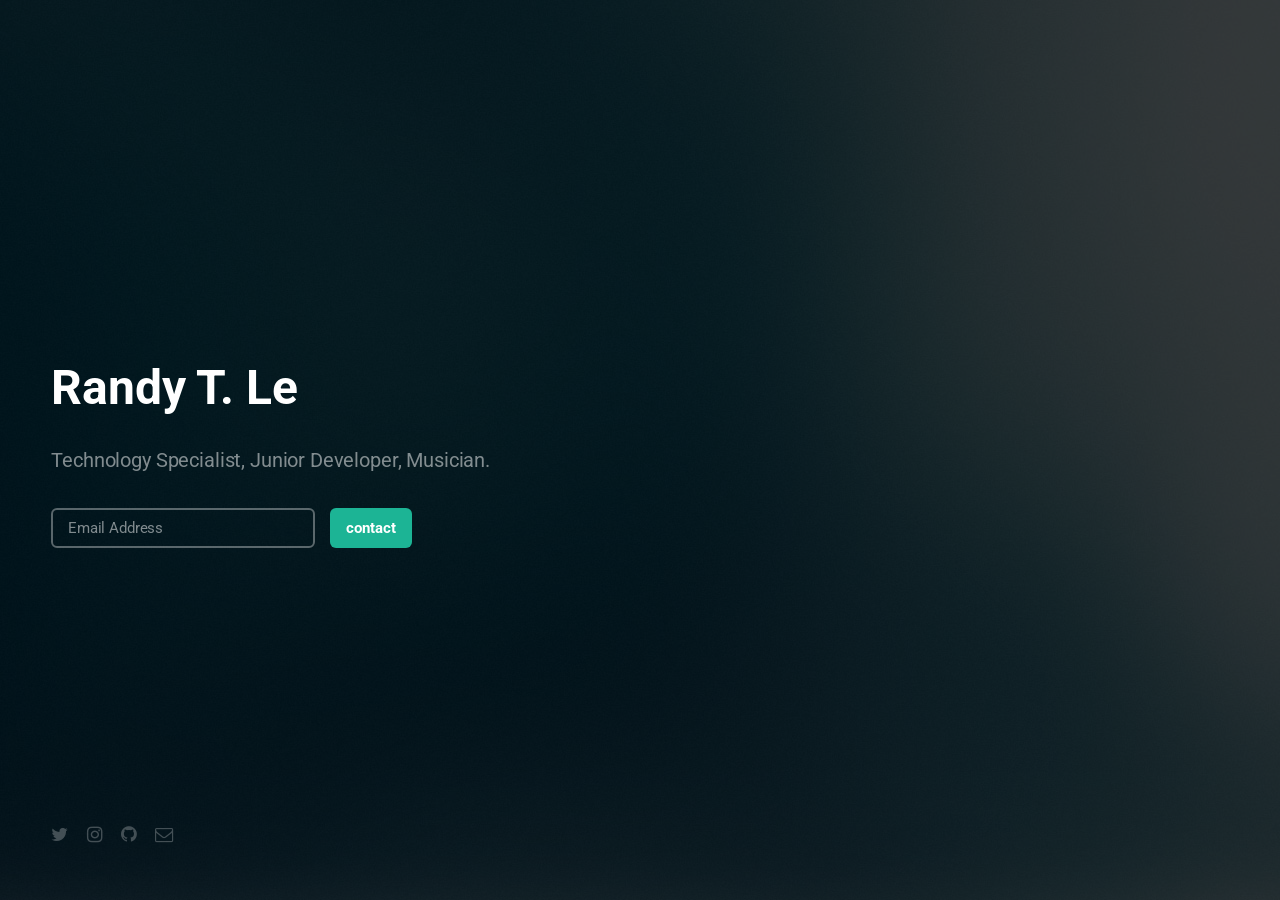
==== index.html @ 87473770 "-Fixed Twitter link" ====
<!DOCTYPE HTML>
<!--
	Eventually by HTML5 UP
-->
<html>
	<head>
		<title>Randy Le</title>
		<meta charset="utf-8" />
		<meta name="viewport" content="width=device-width, initial-scale=1, user-scalable=no" />
		<!--[if lte IE 8]><script src="assets/js/ie/html5shiv.js"></script><![endif]-->
		<link rel="stylesheet" href="assets/css/main.css" />
		<!--[if lte IE 8]><link rel="stylesheet" href="assets/css/ie8.css" /><![endif]-->
		<!--[if lte IE 9]><link rel="stylesheet" href="assets/css/ie9.css" /><![endif]-->
	</head>
	<body>

		<!-- Header -->
			<header id="header">
				<h1>Randy T. Le</h1>
				<p>Technology Specialist, Junior Developer, Musician.<br />
			</header>

		<!-- Signup Form -->
			<form id="signup-form" method="post" action="#">
				<input type="email" name="email" id="email" placeholder="Email Address" />
				<input type="submit" value="contact" />
			</form>

		<!-- Footer -->
			<footer id="footer">
				<ul class="icons">
					<li><a href="http://twitter.com/rndyl" class="icon fa-twitter"><span class="label">Twitter</span></a></li>
					<li><a href="http://facebook.com/Rndyl" class="icon fa-instagram"><span class="label">Instagram</span></a></li>
					<li><a href="http://github.com/rndytl" class="icon fa-github"><span class="label">GitHub</span></a></li>
					<li><a href="le.randy.t@gmail.com" class="icon fa-envelope-o"><span class="label">Email</span></a></li>
				</ul>
			</footer>

		<!-- Scripts -->
			<!--[if lte IE 8]><script src="assets/js/ie/respond.min.js"></script><![endif]-->
			<script src="assets/js/main.js"></script>

	</body>
</html>
---- assets/css/main.css ----
@import url(font-awesome.min.css);
@import url("https://fonts.googleapis.com/css?family=Roboto:400,700");

/*
	Eventually by HTML5 UP
	html5up.net | @ajlkn
	Free for personal and commercial use under the CCA 3.0 license (html5up.net/license)
*/

/* Reset */

	html, body, div, span, applet, object, iframe, h1, h2, h3, h4, h5, h6, p, blockquote, pre, a, abbr, acronym, address, big, cite, code, del, dfn, em, img, ins, kbd, q, s, samp, small, strike, strong, sub, sup, tt, var, b, u, i, center, dl, dt, dd, ol, ul, li, fieldset, form, label, legend, table, caption, tbody, tfoot, thead, tr, th, td, article, aside, canvas, details, embed, figure, figcaption, footer, header, hgroup, menu, nav, output, ruby, section, summary, time, mark, audio, video {
		margin: 0;
		padding: 0;
		border: 0;
		font-size: 100%;
		font: inherit;
		vertical-align: baseline;
	}

	article, aside, details, figcaption, figure, footer, header, hgroup, menu, nav, section {
		display: block;
	}

	body {
		line-height: 1;
	}

	ol, ul {
		list-style: none;
	}

	blockquote, q {
		quotes: none;
	}

	blockquote:before, blockquote:after, q:before, q:after {
		content: '';
		content: none;
	}

	table {
		border-collapse: collapse;
		border-spacing: 0;
	}

	body {
		-webkit-text-size-adjust: none;
	}

/* Box Model */

	*, *:before, *:after {
		-moz-box-sizing: border-box;
		-webkit-box-sizing: border-box;
		box-sizing: border-box;
	}

/* Basic */

	@-ms-viewport {
		width: device-width;
	}

	body {
		-ms-overflow-style: scrollbar;
	}

	@media screen and (max-width: 480px) {

		html, body {
			min-width: 320px;
		}

	}

	html, body {
		height: 100%;
		overflow-x: hidden;
		width: 100%;
	}

		@media screen and (max-height: 640px) {

			html, body {
				height: auto;
				min-height: 100%;
			}

		}

	body {
		display: -moz-flex;
		display: -webkit-flex;
		display: -ms-flex;
		display: flex;
		-moz-flex-direction: column;
		-webkit-flex-direction: column;
		-ms-flex-direction: column;
		flex-direction: column;
		-moz-justify-content: center;
		-webkit-justify-content: center;
		-ms-justify-content: center;
		justify-content: center;
		background-color: #000;
		padding: 6em 4em 4em 4em;
	}

		body > * {
			position: relative;
			z-index: 2;
		}

		body.is-loading *, body.is-loading *:before, body.is-loading *:after {
			-moz-animation: none !important;
			-webkit-animation: none !important;
			-ms-animation: none !important;
			animation: none !important;
			-moz-transition: none !important;
			-webkit-transition: none !important;
			-ms-transition: none !important;
			transition: none !important;
		}

		@media screen and (max-width: 1680px) {

			body {
				padding: 6em 3.5em 3.5em 3.5em;
			}

		}

		@media screen and (max-width: 736px) {

			body {
				padding: 5em 2em 2em 2em;
			}

		}

		@media screen and (max-width: 360px) {

			body {
				padding: 5em 1.25em 1.25em 1.25em;
			}

		}

/* BG */

	#bg {
		-moz-transition: opacity 2s ease-in-out;
		-webkit-transition: opacity 2s ease-in-out;
		-ms-transition: opacity 2s ease-in-out;
		transition: opacity 2s ease-in-out;
		height: 100%;
		left: 0;
		opacity: 0.25;
		position: fixed;
		top: 0;
		width: 100%;
		z-index: 1;
	}

		#bg div {
			-moz-transition: opacity 3s ease, visibility 3s;
			-webkit-transition: opacity 3s ease, visibility 3s;
			-ms-transition: opacity 3s ease, visibility 3s;
			transition: opacity 3s ease, visibility 3s;
			background-size: cover;
			height: 100%;
			left: 0;
			opacity: 0;
			position: absolute;
			top: 0;
			visibility: hidden;
			width: 150%;
		}

			#bg div.visible {
				-moz-animation: bg 45s linear infinite;
				-webkit-animation: bg 45s linear infinite;
				-ms-animation: bg 45s linear infinite;
				animation: bg 45s linear infinite;
				opacity: 1;
				visibility: visible;
				z-index: 1;
			}

				#bg div.visible.top {
					z-index: 2;
				}

				@media screen and (max-width: 1280px) {

					#bg div.visible {
						-moz-animation: bg 29.25s linear infinite;
						-webkit-animation: bg 29.25s linear infinite;
						-ms-animation: bg 29.25s linear infinite;
						animation: bg 29.25s linear infinite;
					}

				}

				@media screen and (max-width: 736px) {

					#bg div.visible {
						-moz-animation: bg 18s linear infinite;
						-webkit-animation: bg 18s linear infinite;
						-ms-animation: bg 18s linear infinite;
						animation: bg 18s linear infinite;
					}

				}

			#bg div:only-child {
				-moz-animation-direction: alternate !important;
				-webkit-animation-direction: alternate !important;
				-ms-animation-direction: alternate !important;
				animation-direction: alternate !important;
			}

		body.is-loading #bg {
			opacity: 0;
		}

	@-moz-keyframes bg {
		0% {
			-moz-transform: translateX(0);
			-webkit-transform: translateX(0);
			-ms-transform: translateX(0);
			transform: translateX(0);
		}

		100% {
			-moz-transform: translateX(-25%);
			-webkit-transform: translateX(-25%);
			-ms-transform: translateX(-25%);
			transform: translateX(-25%);
		}
	}

	@-webkit-keyframes bg {
		0% {
			-moz-transform: translateX(0);
			-webkit-transform: translateX(0);
			-ms-transform: translateX(0);
			transform: translateX(0);
		}

		100% {
			-moz-transform: translateX(-25%);
			-webkit-transform: translateX(-25%);
			-ms-transform: translateX(-25%);
			transform: translateX(-25%);
		}
	}

	@-ms-keyframes bg {
		0% {
			-moz-transform: translateX(0);
			-webkit-transform: translateX(0);
			-ms-transform: translateX(0);
			transform: translateX(0);
		}

		100% {
			-moz-transform: translateX(-25%);
			-webkit-transform: translateX(-25%);
			-ms-transform: translateX(-25%);
			transform: translateX(-25%);
		}
	}

	@keyframes bg {
		0% {
			-moz-transform: translateX(0);
			-webkit-transform: translateX(0);
			-ms-transform: translateX(0);
			transform: translateX(0);
		}

		100% {
			-moz-transform: translateX(-25%);
			-webkit-transform: translateX(-25%);
			-ms-transform: translateX(-25%);
			transform: translateX(-25%);
		}
	}

/* Type */

	body, input, select, textarea {
		color: rgba(255, 255, 255, 0.75);
		font-family: "Roboto", sans-serif;
		font-size: 16pt;
		font-weight: 400;
		letter-spacing: -0.01em;
		line-height: 1.65em;
	}

		@media screen and (max-width: 1680px) {

			body, input, select, textarea {
				font-size: 12pt;
			}

		}

		@media screen and (max-width: 1280px) {

			body, input, select, textarea {
				font-size: 11pt;
			}

		}

		@media screen and (max-width: 980px) {

			body, input, select, textarea {
				font-size: 12pt;
			}

		}

		@media screen and (max-width: 736px) {

			body, input, select, textarea {
				font-size: 12pt;
			}

		}

		@media screen and (max-width: 480px) {

			body, input, select, textarea {
				font-size: 12pt;
			}

		}

	a {
		-moz-transition: border-bottom-color 0.2s ease, color 0.2s ease;
		-webkit-transition: border-bottom-color 0.2s ease, color 0.2s ease;
		-ms-transition: border-bottom-color 0.2s ease, color 0.2s ease;
		transition: border-bottom-color 0.2s ease, color 0.2s ease;
		border-bottom: dotted 1px rgba(255, 255, 255, 0.25);
		color: #1cb495;
		text-decoration: none;
	}

		a:hover {
			border-bottom-color: transparent;
			color: #1cb495 !important;
			text-decoration: none;
		}

	strong, b {
		color: #fff;
		font-weight: 700;
	}

	em, i {
		font-style: italic;
	}

	p {
		margin: 0 0 2em 0;
	}

	h1, h2, h3, h4, h5, h6 {
		color: #fff;
		font-weight: 700;
		line-height: 1em;
		margin: 0 0 1em 0;
	}

		h1 a, h2 a, h3 a, h4 a, h5 a, h6 a {
			color: inherit;
			text-decoration: none;
		}

	h1 {
		font-size: 2.5em;
		line-height: 1.25em;
	}

	h2 {
		font-size: 1.75em;
		line-height: 1.5em;
	}

	h3 {
		font-size: 1.35em;
		line-height: 1.5em;
	}

	h4 {
		font-size: 1.1em;
		line-height: 1.5em;
	}

	h5 {
		font-size: 0.9em;
		line-height: 1.5em;
	}

	h6 {
		font-size: 0.7em;
		line-height: 1.5em;
	}

	sub {
		font-size: 0.8em;
		position: relative;
		top: 0.5em;
	}

	sup {
		font-size: 0.8em;
		position: relative;
		top: -0.5em;
	}

	blockquote {
		border-left: solid 8px rgba(255, 255, 255, 0.35);
		font-style: italic;
		margin: 0 0 2em 0;
		padding: 0.5em 0 0.5em 2em;
	}

	code {
		background: rgba(255, 255, 255, 0.125);
		border-radius: 6px;
		border: solid 2px rgba(255, 255, 255, 0.35);
		font-family: "Courier New", monospace;
		font-size: 0.9em;
		margin: 0 0.25em;
		padding: 0.25em 0.65em;
	}

	pre {
		-webkit-overflow-scrolling: touch;
		font-family: "Courier New", monospace;
		font-size: 0.9em;
		margin: 0 0 2em 0;
	}

		pre code {
			display: block;
			line-height: 1.75em;
			padding: 1em 1.5em;
			overflow-x: auto;
		}

	hr {
		border: 0;
		border-bottom: solid 2px rgba(255, 255, 255, 0.35);
		margin: 2em 0;
	}

		hr.major {
			margin: 3em 0;
		}

/* Section/Article */

	section.special, article.special {
		text-align: center;
	}

	header p {
		color: rgba(255, 255, 255, 0.5);
		position: relative;
		margin: 0 0 1.5em 0;
	}

	header h2 + p {
		font-size: 1.25em;
		margin-top: -1em;
		line-height: 1.5em;
	}

	header h3 + p {
		font-size: 1.1em;
		margin-top: -0.8em;
		line-height: 1.5em;
	}

	header h4 + p,
	header h5 + p,
	header h6 + p {
		font-size: 0.9em;
		margin-top: -0.6em;
		line-height: 1.5em;
	}

	@media screen and (max-width: 980px) {

		header br {
			display: none;
		}

	}

	@media screen and (max-width: 736px) {

		header br {
			display: inline;
		}

	}

	@media screen and (max-width: 480px) {

		header br {
			display: none;
		}

	}

/* Icon */

	.icon {
		text-decoration: none;
		border-bottom: none;
		position: relative;
	}

		.icon:before {
			-moz-osx-font-smoothing: grayscale;
			-webkit-font-smoothing: antialiased;
			font-family: FontAwesome;
			font-style: normal;
			font-weight: normal;
			text-transform: none !important;
		}

		.icon > .label {
			display: none;
		}

/* List */

	ol {
		list-style: decimal;
		margin: 0 0 2em 0;
		padding-left: 1.25em;
	}

		ol li {
			padding-left: 0.25em;
		}

	ul {
		list-style: disc;
		margin: 0 0 2em 0;
		padding-left: 1em;
	}

		ul li {
			padding-left: 0.5em;
		}

		ul.icons {
			cursor: default;
			list-style: none;
			padding-left: 0;
		}

			ul.icons li {
				display: inline-block;
				padding: 0 1em 0 0;
			}

				ul.icons li:last-child {
					padding-right: 0;
				}

				ul.icons li .icon:before {
					font-size: 1.25em;
				}

				ul.icons li a {
					color: inherit;
				}

/* Form */

	form {
		margin: 0 0 2em 0;
	}

		form .message {
			text-decoration: none;
			-moz-transition: opacity 0.2s ease-in-out, -moz-transform 0.2s ease-in-out;
			-webkit-transition: opacity 0.2s ease-in-out, -webkit-transform 0.2s ease-in-out;
			-ms-transition: opacity 0.2s ease-in-out, -ms-transform 0.2s ease-in-out;
			transition: opacity 0.2s ease-in-out, transform 0.2s ease-in-out;
			-moz-transform: scale(1.05);
			-webkit-transform: scale(1.05);
			-ms-transform: scale(1.05);
			transform: scale(1.05);
			height: 2.75em;
			line-height: 2.75em;
			opacity: 0;
		}

			form .message:before {
				-moz-osx-font-smoothing: grayscale;
				-webkit-font-smoothing: antialiased;
				font-family: FontAwesome;
				font-style: normal;
				font-weight: normal;
				text-transform: none !important;
			}

			form .message:before {
				margin-right: 0.5em;
			}

			form .message.visible {
				-moz-transform: scale(1);
				-webkit-transform: scale(1);
				-ms-transform: scale(1);
				transform: scale(1);
				opacity: 1;
			}

			form .message.success {
				color: #1cb495;
			}

				form .message.success:before {
					content: '\f00c';
				}

			form .message.failure {
				color: #ff2361;
			}

				form .message.failure:before {
					content: '\f119';
				}

	label {
		color: #fff;
		display: block;
		font-size: 0.9em;
		font-weight: 700;
		margin: 0 0 1em 0;
	}

	@-moz-keyframes focus {
		0% {
			-moz-transform: scale(1);
			-webkit-transform: scale(1);
			-ms-transform: scale(1);
			transform: scale(1);
		}

		50% {
			-moz-transform: scale(1.025);
			-webkit-transform: scale(1.025);
			-ms-transform: scale(1.025);
			transform: scale(1.025);
		}

		100% {
			-moz-transform: scale(1);
			-webkit-transform: scale(1);
			-ms-transform: scale(1);
			transform: scale(1);
		}
	}

	@-webkit-keyframes focus {
		0% {
			-moz-transform: scale(1);
			-webkit-transform: scale(1);
			-ms-transform: scale(1);
			transform: scale(1);
		}

		50% {
			-moz-transform: scale(1.025);
			-webkit-transform: scale(1.025);
			-ms-transform: scale(1.025);
			transform: scale(1.025);
		}

		100% {
			-moz-transform: scale(1);
			-webkit-transform: scale(1);
			-ms-transform: scale(1);
			transform: scale(1);
		}
	}

	@-ms-keyframes focus {
		0% {
			-moz-transform: scale(1);
			-webkit-transform: scale(1);
			-ms-transform: scale(1);
			transform: scale(1);
		}

		50% {
			-moz-transform: scale(1.025);
			-webkit-transform: scale(1.025);
			-ms-transform: scale(1.025);
			transform: scale(1.025);
		}

		100% {
			-moz-transform: scale(1);
			-webkit-transform: scale(1);
			-ms-transform: scale(1);
			transform: scale(1);
		}
	}

	@keyframes focus {
		0% {
			-moz-transform: scale(1);
			-webkit-transform: scale(1);
			-ms-transform: scale(1);
			transform: scale(1);
		}

		50% {
			-moz-transform: scale(1.025);
			-webkit-transform: scale(1.025);
			-ms-transform: scale(1.025);
			transform: scale(1.025);
		}

		100% {
			-moz-transform: scale(1);
			-webkit-transform: scale(1);
			-ms-transform: scale(1);
			transform: scale(1);
		}
	}

	input[type="text"],
	input[type="password"],
	input[type="email"],
	select,
	textarea {
		-moz-appearance: none;
		-webkit-appearance: none;
		-ms-appearance: none;
		appearance: none;
		-moz-transform: scale(1);
		-webkit-transform: scale(1);
		-ms-transform: scale(1);
		transform: scale(1);
		-moz-transition: border-color 0.2s ease, background-color 0.2s ease;
		-webkit-transition: border-color 0.2s ease, background-color 0.2s ease;
		-ms-transition: border-color 0.2s ease, background-color 0.2s ease;
		transition: border-color 0.2s ease, background-color 0.2s ease;
		background-color: transparent;
		border-radius: 6px;
		border: none;
		border: solid 2px rgba(255, 255, 255, 0.35);
		color: inherit;
		display: block;
		outline: 0;
		padding: 0 1em;
		text-decoration: none;
		width: 100%;
	}

		input[type="text"]:invalid,
		input[type="password"]:invalid,
		input[type="email"]:invalid,
		select:invalid,
		textarea:invalid {
			box-shadow: none;
		}

		input[type="text"]:focus,
		input[type="password"]:focus,
		input[type="email"]:focus,
		select:focus,
		textarea:focus {
			-moz-animation: focus 0.1s;
			-webkit-animation: focus 0.1s;
			-ms-animation: focus 0.1s;
			animation: focus 0.1s;
			background-color: rgba(255, 255, 255, 0.125);
			border-color: #1cb495;
		}

	.select-wrapper {
		text-decoration: none;
		display: block;
		position: relative;
	}

		.select-wrapper:before {
			-moz-osx-font-smoothing: grayscale;
			-webkit-font-smoothing: antialiased;
			font-family: FontAwesome;
			font-style: normal;
			font-weight: normal;
			text-transform: none !important;
		}

		.select-wrapper:before {
			color: rgba(255, 255, 255, 0.35);
			content: '\f078';
			display: block;
			height: 2.75em;
			line-height: 2.75em;
			pointer-events: none;
			position: absolute;
			right: 0;
			text-align: center;
			top: 0;
			width: 2.75em;
		}

		.select-wrapper select::-ms-expand {
			display: none;
		}

	input[type="text"],
	input[type="password"],
	input[type="email"],
	select {
		height: 2.75em;
	}

	textarea {
		padding: 0.75em 1em;
	}

	input[type="checkbox"],
	input[type="radio"] {
		-moz-appearance: none;
		-webkit-appearance: none;
		-ms-appearance: none;
		appearance: none;
		display: block;
		float: left;
		margin-right: -2em;
		opacity: 0;
		width: 1em;
		z-index: -1;
	}

		input[type="checkbox"] + label,
		input[type="radio"] + label {
			text-decoration: none;
			color: rgba(255, 255, 255, 0.75);
			cursor: pointer;
			display: inline-block;
			font-size: 1em;
			font-weight: 400;
			padding-left: 2.4em;
			padding-right: 0.75em;
			position: relative;
		}

			input[type="checkbox"] + label:before,
			input[type="radio"] + label:before {
				-moz-osx-font-smoothing: grayscale;
				-webkit-font-smoothing: antialiased;
				font-family: FontAwesome;
				font-style: normal;
				font-weight: normal;
				text-transform: none !important;
			}

			input[type="checkbox"] + label:before,
			input[type="radio"] + label:before {
				background: rgba(255, 255, 255, 0.125);
				border-radius: 6px;
				border: solid 2px rgba(255, 255, 255, 0.35);
				content: '';
				display: inline-block;
				height: 1.65em;
				left: 0;
				line-height: 1.58125em;
				position: absolute;
				text-align: center;
				top: 0;
				width: 1.65em;
			}

		input[type="checkbox"]:checked + label:before,
		input[type="radio"]:checked + label:before {
			background: #1cb495;
			border-color: #1cb495;
			color: #ffffff;
			content: '\f00c';
		}

		input[type="checkbox"]:focus + label:before,
		input[type="radio"]:focus + label:before {
			border-color: #1cb495;
			box-shadow: 0 0 0 2px #1cb495;
		}

	input[type="checkbox"] + label:before {
		border-radius: 6px;
	}

	input[type="radio"] + label:before {
		border-radius: 100%;
	}

	::-webkit-input-placeholder {
		color: rgba(255, 255, 255, 0.5) !important;
		opacity: 1.0;
	}

	:-moz-placeholder {
		color: rgba(255, 255, 255, 0.5) !important;
		opacity: 1.0;
	}

	::-moz-placeholder {
		color: rgba(255, 255, 255, 0.5) !important;
		opacity: 1.0;
	}

	:-ms-input-placeholder {
		color: rgba(255, 255, 255, 0.5) !important;
		opacity: 1.0;
	}

	.formerize-placeholder {
		color: rgba(255, 255, 255, 0.5) !important;
		opacity: 1.0;
	}

/* Button */

	input[type="submit"],
	input[type="reset"],
	input[type="button"],
	button,
	.button {
		-moz-appearance: none;
		-webkit-appearance: none;
		-ms-appearance: none;
		appearance: none;
		-moz-transition: background-color 0.2s ease-in-out, color 0.2s ease-in-out, opacity 0.2s ease-in-out;
		-webkit-transition: background-color 0.2s ease-in-out, color 0.2s ease-in-out, opacity 0.2s ease-in-out;
		-ms-transition: background-color 0.2s ease-in-out, color 0.2s ease-in-out, opacity 0.2s ease-in-out;
		transition: background-color 0.2s ease-in-out, color 0.2s ease-in-out, opacity 0.2s ease-in-out;
		background-color: #1cb495;
		border-radius: 6px;
		border: 0;
		color: #ffffff !important;
		cursor: pointer;
		display: inline-block;
		font-weight: 700;
		height: 2.75em;
		line-height: 2.75em;
		padding: 0 1.125em;
		text-align: center;
		text-decoration: none;
		white-space: nowrap;
	}

		input[type="submit"]:hover,
		input[type="reset"]:hover,
		input[type="button"]:hover,
		button:hover,
		.button:hover {
			background-color: #1fcaa7;
		}

		input[type="submit"]:active,
		input[type="reset"]:active,
		input[type="button"]:active,
		button:active,
		.button:active {
			background-color: #199e83;
		}

		input[type="submit"].disabled, input[type="submit"]:disabled,
		input[type="reset"].disabled,
		input[type="reset"]:disabled,
		input[type="button"].disabled,
		input[type="button"]:disabled,
		button.disabled,
		button:disabled,
		.button.disabled,
		.button:disabled {
			opacity: 0.5;
		}

		@media screen and (max-width: 480px) {

			input[type="submit"],
			input[type="reset"],
			input[type="button"],
			button,
			.button {
				padding: 0;
			}

		}

/* Header */

	#header h1 {
		font-size: 3.25em;
		margin: 0 0 0.55em 0;
	}

	#header p {
		font-size: 1.35em;
		line-height: 1.65em;
	}

	#header a {
		color: inherit;
	}

	@media screen and (max-width: 736px) {

		#header h1 {
			font-size: 2em;
		}

		#header p {
			font-size: 1em;
		}

	}

	@media screen and (max-width: 480px) {

		#header {
			margin: 0 0 1em 0;
		}

	}

/* Signup Form */

	#signup-form {
		display: -moz-flex;
		display: -webkit-flex;
		display: -ms-flex;
		display: flex;
		position: relative;
	}

		#signup-form input[type="text"],
		#signup-form input[type="password"],
		#signup-form input[type="email"] {
			width: 18em;
		}

		#signup-form > * {
			margin: 0 0 0 1em;
		}

		#signup-form > :first-child {
			margin: 0 0 0 0;
		}

		@media screen and (max-width: 480px) {

			#signup-form {
				-moz-flex-direction: column;
				-webkit-flex-direction: column;
				-ms-flex-direction: column;
				flex-direction: column;
			}

				#signup-form input[type="type"],
				#signup-form input[type="password"],
				#signup-form input[type="email"] {
					width: 100%;
				}

				#signup-form > * {
					margin: 1.25em 0 0 0;
				}

				#signup-form .message {
					bottom: -1.5em;
					font-size: 0.9em;
					height: 1em;
					left: 0;
					line-height: inherit;
					margin-top: 0;
					position: absolute;
				}

		}

/* Footer */

	#footer {
		-moz-transition: opacity 0.5s ease-in-out;
		-webkit-transition: opacity 0.5s ease-in-out;
		-ms-transition: opacity 0.5s ease-in-out;
		transition: opacity 0.5s ease-in-out;
		bottom: 4em;
		color: rgba(255, 255, 255, 0.5);
		left: 4em;
		opacity: 0.5;
		position: absolute;
	}

		#footer .icons {
			margin: 0 0 0.5em 0;
		}

		#footer .copyright {
			font-size: 0.8em;
			list-style: none;
			padding: 0;
		}

			#footer .copyright li {
				border-left: solid 1px rgba(255, 255, 255, 0.25);
				display: inline-block;
				line-height: 1em;
				margin: 0 0 0 0.75em;
				padding: 0 0 0 0.75em;
			}

				#footer .copyright li:first-child {
					border-left: 0;
					margin-left: 0;
					padding-left: 0;
				}

			#footer .copyright a {
				color: inherit;
			}

		#footer:hover {
			opacity: 1;
		}

		#footer > :last-child {
			margin-bottom: 0;
		}

		@media screen and (max-width: 1680px) {

			#footer {
				bottom: 3.5em;
				left: 3.5em;
			}

		}

		@media screen and (max-width: 736px) {

			#footer {
				bottom: 2em;
				left: 2em;
			}

		}

		@media screen and (max-width: 360px) {

			#footer {
				bottom: 1.25em;
				left: 1.25em;
			}

		}

		@media screen and (max-height: 640px) {

			#footer {
				bottom: auto;
				left: auto;
				margin: 1em 0 0 0;
				position: relative;
			}

		}
---- assets/css/ie8.css ----
/*
	Eventually by HTML5 UP
	html5up.net | @ajlkn
	Free for personal and commercial use under the CCA 3.0 license (html5up.net/license)
*/

/* BG */

	#bg {
		-ms-filter: "progid:DXImageTransform.Microsoft.Alpha(Opacity=25)";
	}

/* Type */

	body, input, select, textarea {
		color: #fff;
	}

/* Form */

	input[type="text"],
	input[type="password"],
	input[type="email"],
	select,
	textarea {
		border: solid 2px #fff;
	}
---- assets/css/ie9.css ----
/*
	Eventually by HTML5 UP
	html5up.net | @ajlkn
	Free for personal and commercial use under the CCA 3.0 license (html5up.net/license)
*/

/* Signup Form */

	#signup-form > * {
		display: inline-block;
		vertical-align: top;
	}
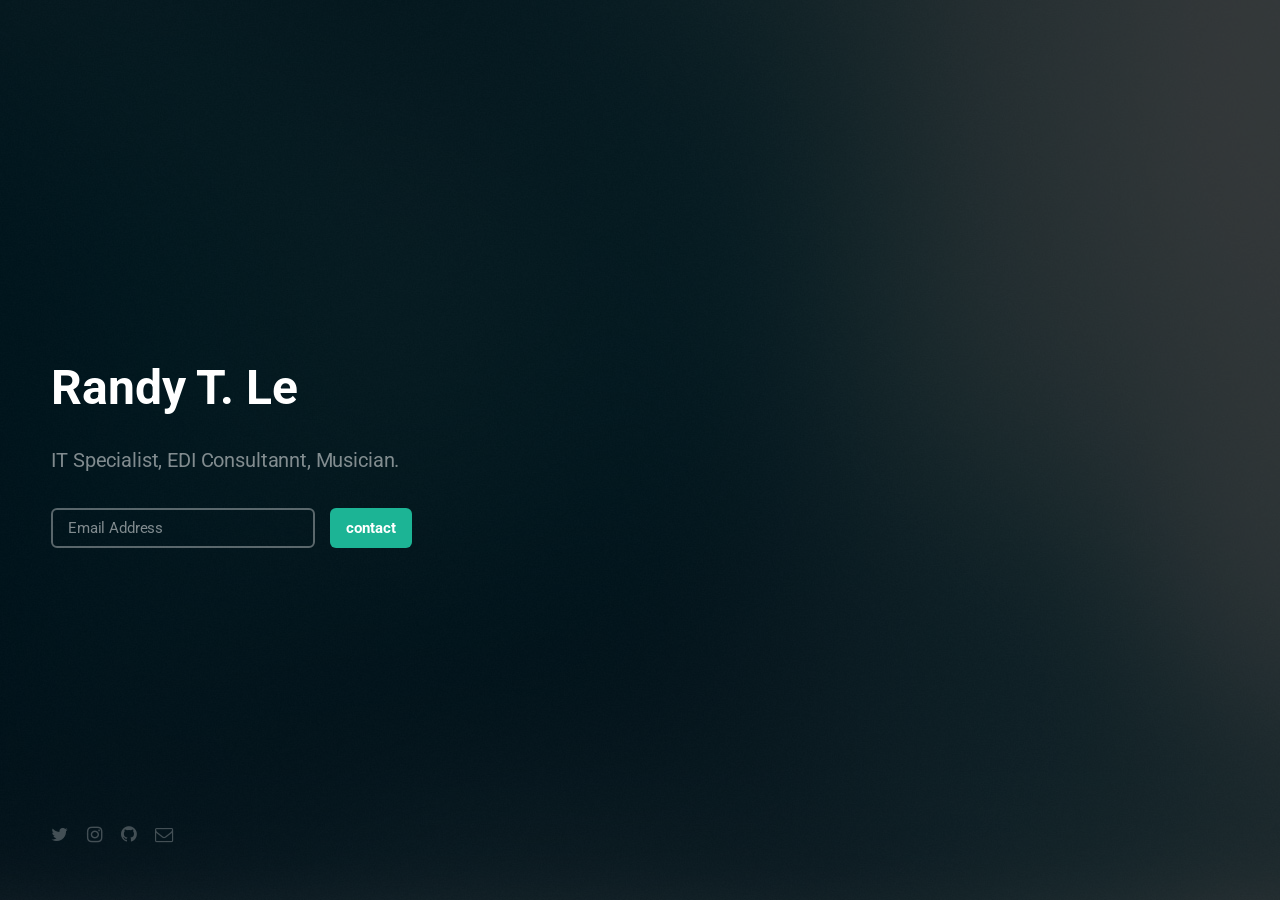
==== commit 2151eeeb: "updated titles" ====
--- a/index.html
+++ b/index.html
@@ -17,7 +17,7 @@
 		<!-- Header -->
 			<header id="header">
 				<h1>Randy T. Le</h1>
-				<p>Technology Specialist, Junior Developer, Musician.<br />
+				<p>IT Specialist, EDI Consultannt, Musician.<br />
 			</header>
 
 		<!-- Signup Form -->
@@ -29,10 +29,10 @@
 		<!-- Footer -->
 			<footer id="footer">
 				<ul class="icons">
-					<li><a href="http://twitter.com/rndyl" class="icon fa-twitter"><span class="label">Twitter</span></a></li>
-					<li><a href="http://facebook.com/Rndyl" class="icon fa-instagram"><span class="label">Instagram</span></a></li>
-					<li><a href="http://github.com/rndytl" class="icon fa-github"><span class="label">GitHub</span></a></li>
-					<li><a href="le.randy.t@gmail.com" class="icon fa-envelope-o"><span class="label">Email</span></a></li>
+					<li><a href="http://twitter.com/rndytl" class="icon fa-twitter"><span class="label">Twitter</span></a></li>
+					<li><a href="http://instagram.com/rndytl" class="icon fa-instagram"><span class="label">Instagram</span></a></li>
+					<li><a href="http://github.com/rndyl" class="icon fa-github"><span class="label">GitHub</span></a></li>
+					<li><a href="mailto:le.randy.t@gmail.com" class="icon fa-envelope-o"><span class="label">Email</span></a></li>
 				</ul>
 			</footer>
 
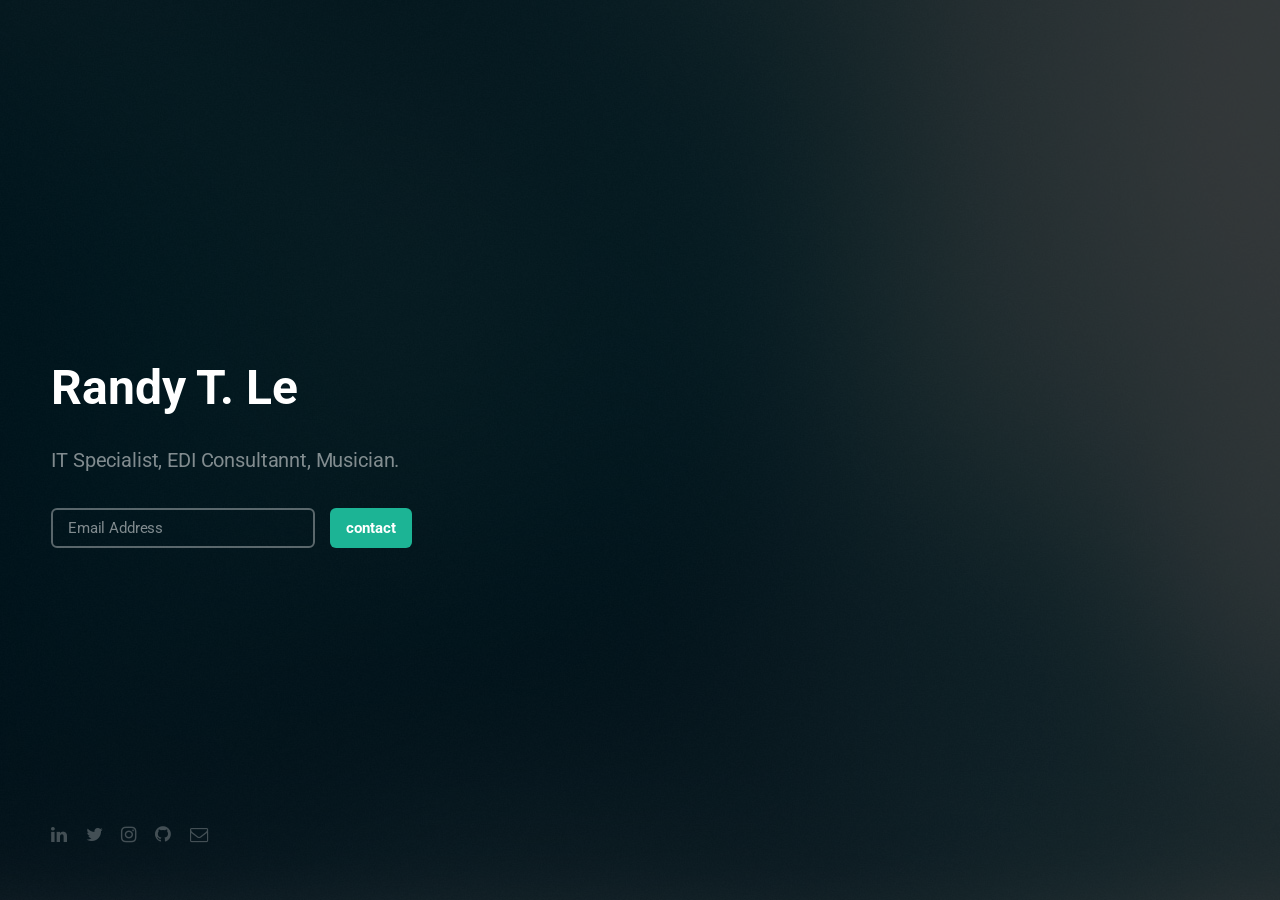
==== commit cf8a0bd0: "Added Linkedin page" ====
--- a/index.html
+++ b/index.html
@@ -29,6 +29,7 @@
 		<!-- Footer -->
 			<footer id="footer">
 				<ul class="icons">
+					<li><a href="https://www.linkedin.com/in/randytle/" class="icon fa-brands fa-linkedin"><span class="label">LinkedIn</span></a></li>
 					<li><a href="http://twitter.com/rndytl" class="icon fa-twitter"><span class="label">Twitter</span></a></li>
 					<li><a href="http://instagram.com/rndytl" class="icon fa-instagram"><span class="label">Instagram</span></a></li>
 					<li><a href="http://github.com/rndyl" class="icon fa-github"><span class="label">GitHub</span></a></li>
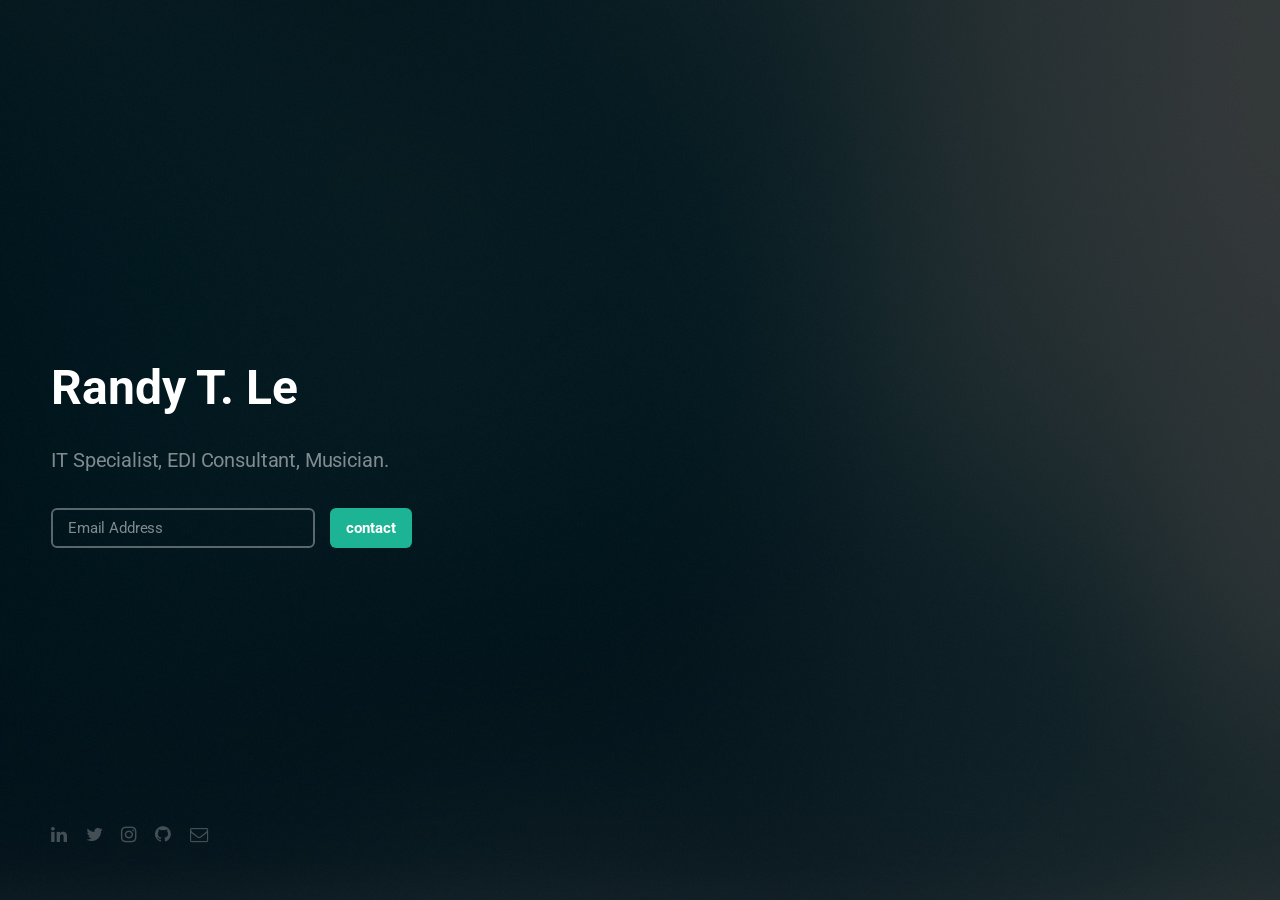
==== commit ffe3358e: "Update index.html" ====
--- a/index.html
+++ b/index.html
@@ -17,7 +17,7 @@
 		<!-- Header -->
 			<header id="header">
 				<h1>Randy T. Le</h1>
-				<p>IT Specialist, EDI Consultannt, Musician.<br />
+				<p>IT Specialist, EDI Consultant, Musician.<br />
 			</header>
 
 		<!-- Signup Form -->
@@ -42,4 +42,4 @@
 			<script src="assets/js/main.js"></script>
 
 	</body>
-</html>+</html>
